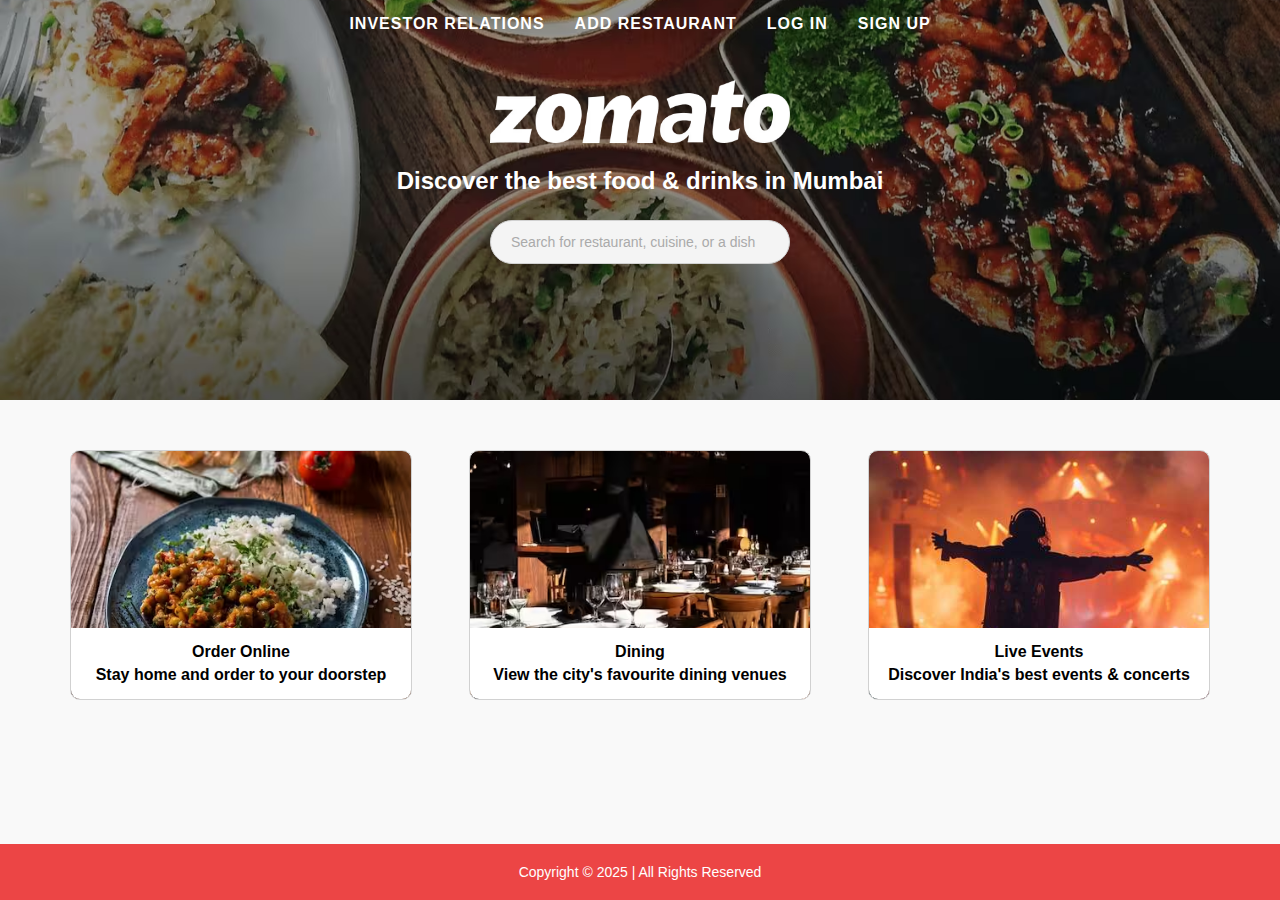
==== Zomato Clone(HTML)/index.html @ 357d914f "Add files via upload" ====
<!DOCTYPE html>
<html lang="en">
  <head>
    <meta charset="UTF-8" />
    <meta name="viewport" content="width=device-width, initial-scale=1.0" />
    <title>Zomato - Order Food Online</title>
    <link rel="stylesheet" href="/css/style.css" />
  </head>
  <body>
    <!-- Header -->
    <header>
      <nav>
        <ul>
            <li><a href="#">Investor Relations</a></li>
            <li><a href="#">Add Restaurant</a></li>
            <li><a href="#">Log in</a></li>
            <li><a href="#">Sign up</a></li>
        </ul>
      </nav>
    </header>

    <!-- Main -->
    <main>
      <section class="hero">
        <!-- Zomato Logo -->
        <img src="/img/logo.png" alt="Zomato Logo" />
        <p>Discover the best food & drinks in Mumbai</p>
        <div class="search-bar">
          <input
            type="text"
            placeholder="Search for restaurant, cuisine, or a dish"
            class="search"
          />
        </div>
      </section>

      <section class="features">
        <!-- Order Online Feature -->
        <div class="feature" style="background-image: url('/img/orderonline.png');">
          <div class="feature-text">
            <p>Order Online</p>
            <p>Stay home and order to your doorstep</p>
          </div>
        </div>
        <!-- Dining Feature -->
        <div class="feature" style="background-image: url('/img/dining.png');">
          <div class="feature-text">
            <p>Dining</p>
            <p>View the city's favourite dining venues</p>
          </div>
        </div>
        <!-- Live Events Feature -->
        <div class="feature" style="background-image: url('/img/liveevent.png');">
          <div class="feature-text">
            <p>Live Events</p>
            <p>Discover India's best events & concerts</p>
          </div>
        </div>
      </section>
    </main>

    <!-- Footer -->
    <footer>
      <p>Copyright &copy; 2025 | All Rights Reserved</p>
    </footer>
  </body>
</html>
---- css/style.css ----
/* General Reset */
* {
    margin: 0;
    padding: 0;
    box-sizing: border-box;
}

/* Body and Font */
body {
    font-family: 'Arial', sans-serif;
    background-color: #f9f9f9;
    display: flex;
    flex-direction: column;
    min-height: 100vh; /* Ensures footer stays at bottom */
}

/* Header */
header {
    position: absolute;
    top: 0;
    left: 50%;
    transform: translateX(-50%);
    z-index: 10;
    padding: 15px 30px;
    width: 90%;
    box-sizing: border-box;
}

nav ul {
    display: flex;
    justify-content: center;
    gap: 30px;
    list-style: none;
}

nav ul li a {
    text-decoration: none;
    color: white;
    font-size: 16px;
    font-weight: 600;
    text-transform: uppercase;
    letter-spacing: 1px;
    transition: color 0.3s ease;
}

nav ul li a:hover {
    color: #e40046;
}

/* Hero Section */
.hero {
    position: relative;
    background: url('/img/bg.png') no-repeat center center/cover;
    color: white;
    text-align: center;
    padding: 80px 20px;
    min-height: 400px;
}

.hero img {
    max-width: 300px;
    margin-bottom: 20px;
}

.hero p {
    font-size: 24px;
    font-weight: 700;
    margin-bottom: 20px;
}

/* Search Bar Container */
.search-bar {
    display: flex;
    justify-content: center;
    align-items: center;
    margin-top: 20px;
    gap: 10px;
    border-radius: 50px;
    padding: 5px 15px;
}

/* Search Input */
.search-bar input {
    padding: 12px 20px;
    border: 1px solid #d1d1d1;
    border-radius: 30px;
    width: 300px;
    font-size: 16px;
    color: #333;
    outline: none;
    background-color: #f4f4f4;
    transition: all 0.3s ease;
}

.search-bar input::placeholder {
    color: #aaa;
    font-size: 14px;
}

/* Focus Effect for Input */
.search-bar input:focus {
    background-color: #fff;
    border-radius: 30px;
    width: 350px;
}

/* Features Section */
.features {
    display: flex;
    justify-content: space-between;
    flex-wrap: wrap;
    margin-top: 50px;
    padding: 0 70px;
    gap: 10px;
    width: 100%;
}

/* Feature Divs */
.feature {
    position: relative;
    width: 30%;
    min-height: 250px;
    height: auto;
    border-radius: 10px;
    overflow: hidden;
    background-size: cover;
    background-position: center;
    transition: transform 0.3s, box-shadow 0.3s, border 0.3s;
    border: 1px solid #d1d1d1;
}

.feature-text {
    position: absolute;
    bottom: 0;
    background-color: white;
    width: 100%;
    text-align: center;
    padding: 10px;
    box-sizing: border-box;
}

.feature-text p {
    margin: 5px 0;
    font-size: 16px;
    font-weight: 600;
}

/* Hover Effect for Feature Sections */
.feature:hover {
    transform: scale(1.05);
    box-shadow: 0 4px 10px rgba(0, 0, 0, 0.1);
    border: 2px solid #e40046;
}

.feature:hover > .feature-text {
    background-color: rgba(255, 255, 255, 0.8);
}

/* Footer */
footer {
    text-align: center;
    padding: 20px;
    background-color: #ec4545;
    margin-top: 50px;
    font-size: 14px;
    color: #ffffff;
    margin-top: auto;
}

/* Media Queries for Responsiveness */
@media (max-width: 1024px) {
    .feature {
        width: 45%;
    }
}

@media (max-width: 768px) {
    .features {
        flex-direction: column;
        align-items: center;
    }

    .feature {
        width: 80%;
    }
}

@media (max-width: 480px) {
    .feature {
        width: 100%;
    }
}
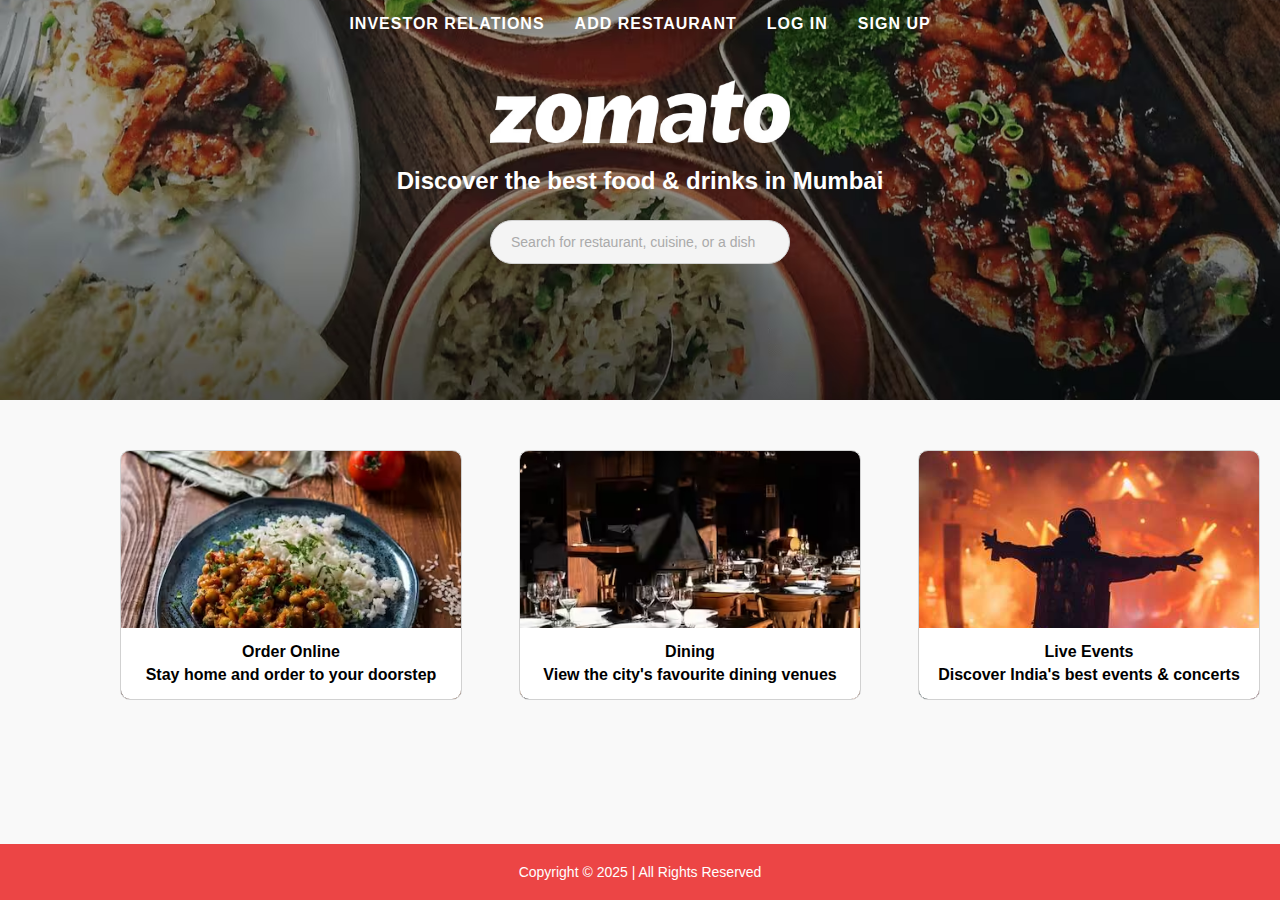
==== commit 8e696f77: "Update index.html" ====
--- a/Zomato Clone(HTML)/index.html
+++ b/Zomato Clone(HTML)/index.html
@@ -12,7 +12,7 @@
       <nav>
         <ul>
             <li><a href="#">Investor Relations</a></li>
-            <li><a href="#">Add Restaurant</a></li>
+            <li><a href="/AddRestaurant.html">Add Restaurant</a></li>
             <li><a href="#">Log in</a></li>
             <li><a href="#">Sign up</a></li>
         </ul>
--- a/css/style.css
+++ b/css/style.css
@@ -109,10 +109,11 @@
     display: flex;
     justify-content: space-between;
     flex-wrap: wrap;
-    margin-top: 50px;
+    margin: 50px;
     padding: 0 70px;
     gap: 10px;
     width: 100%;
+    
 }
 
 /* Feature Divs */
